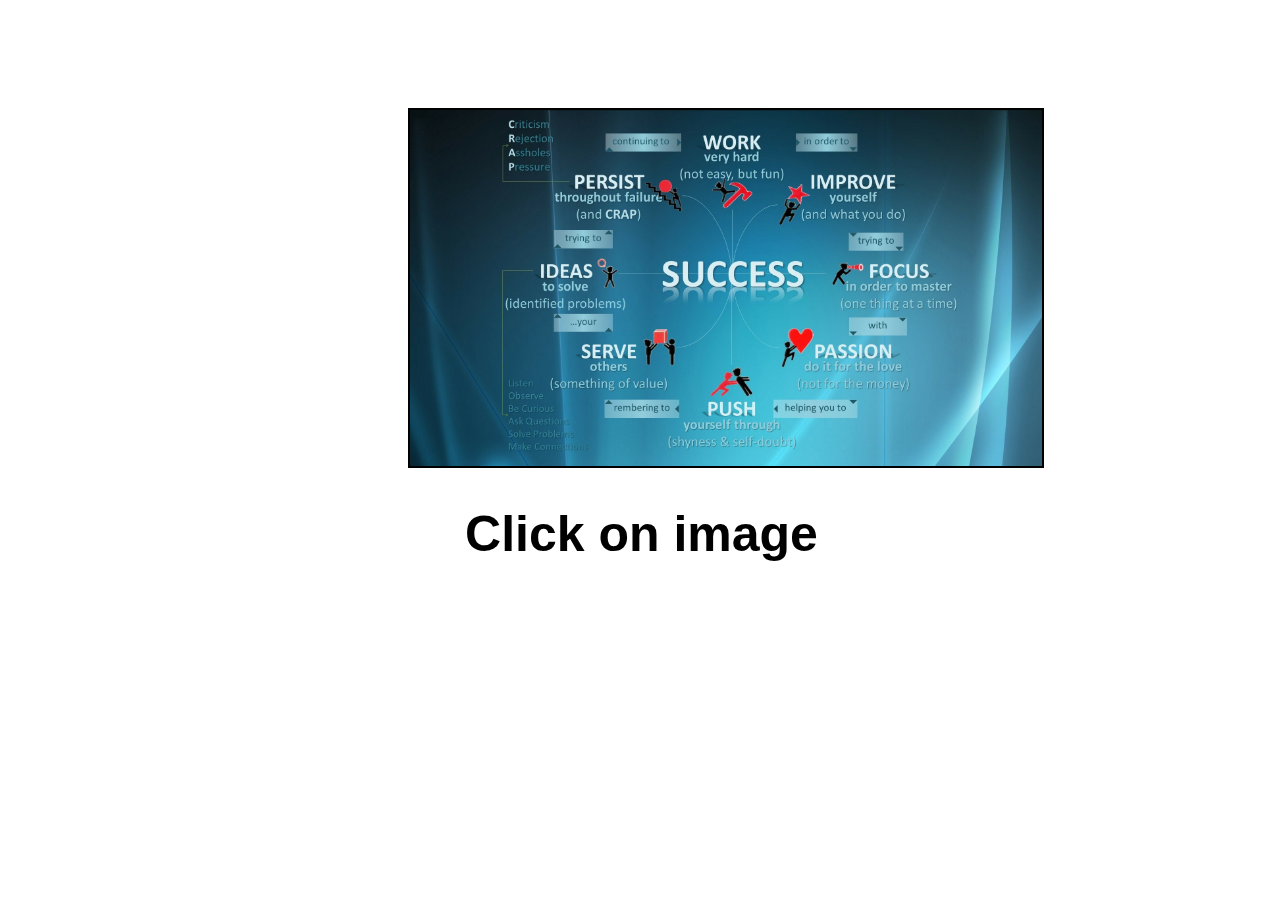
==== success.html @ f26b43fd "Add files via upload" ====
<!DOCTYPE html>
<html lang="en">
  <head>
    <meta charset="UTF-8" />
    <meta name="viewport" content="width=device-width, initial-scale=1.0" />
    <title>Document</title>
    <style>
      img {
        width: 50%;
        margin-left: 400px;
        margin-top: 100px;
        border: 2pt solid black;
      }
      h1 {
        font-family: "Gill Sans", "Gill Sans MT", Calibri, "Trebuchet MS",
          sans-serif;
        font-size: 50px;
        margin-left: 3px;
        text-align: center;
      }
    </style>
  </head>
  <body>
    <a href="you.html"><img src="thumb-1920-419392.jpg" alt="" /></a>
    <h1>Click on image</h1>
  </body>
</html>
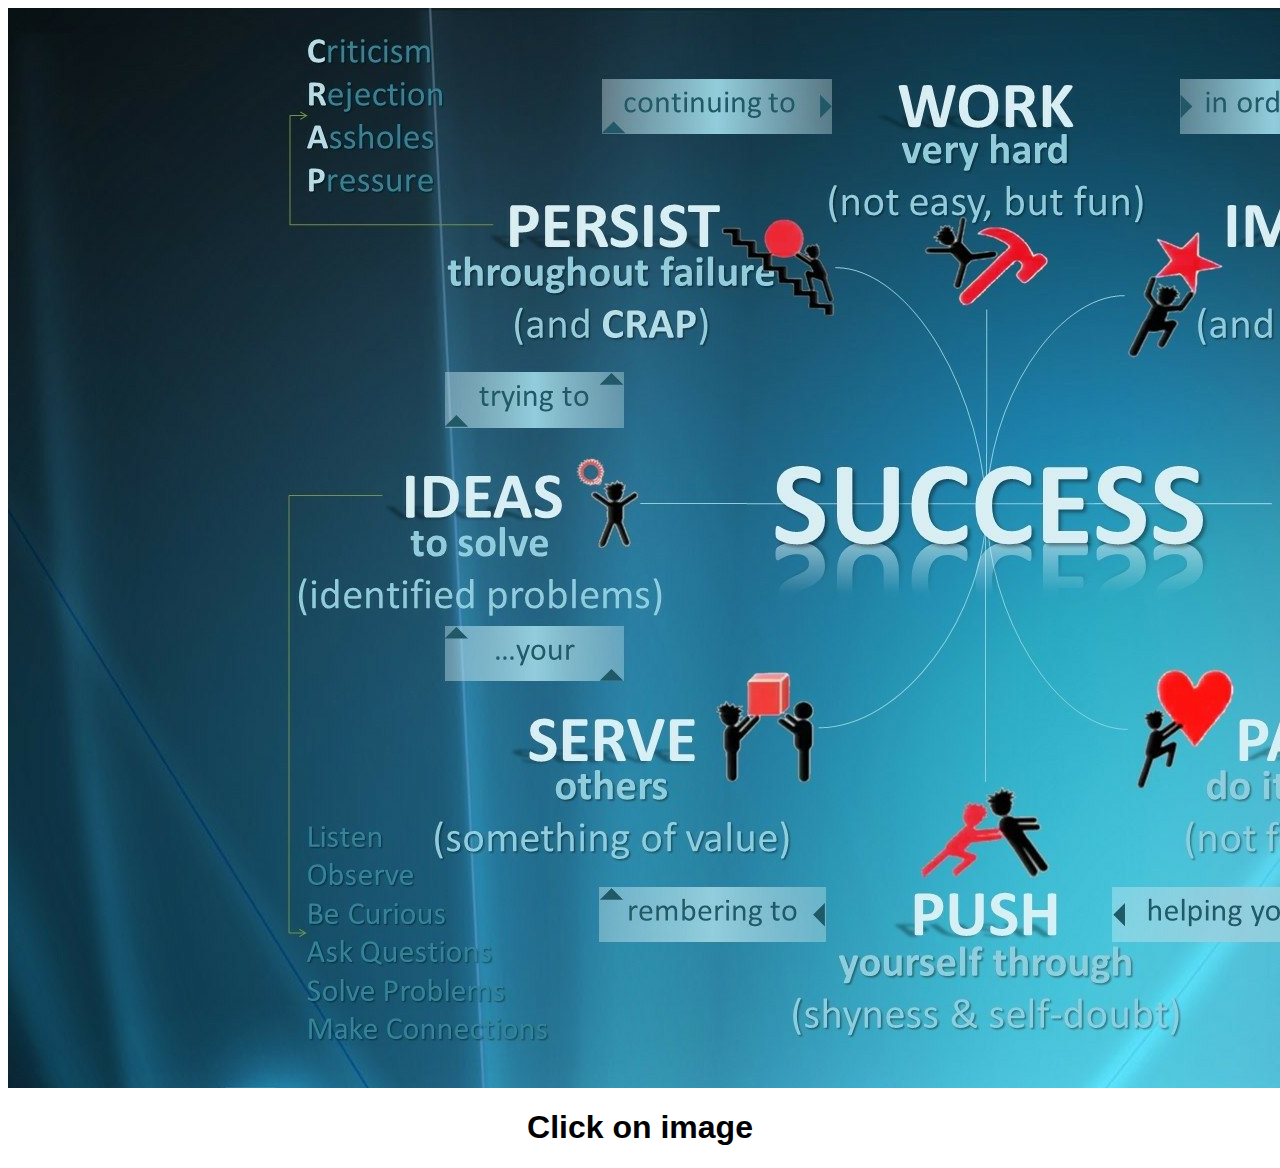
==== commit ff78b764: "Update success.html" ====
--- a/success.html
+++ b/success.html
@@ -5,23 +5,20 @@
     <meta name="viewport" content="width=device-width, initial-scale=1.0" />
     <title>Document</title>
     <style>
-      img {
-        width: 50%;
-        margin-left: 400px;
-        margin-top: 100px;
-        border: 2pt solid black;
+       .imgMain{
+         display: block;
+        margin-left: auto;
+        margin-right: auto;
       }
       h1 {
+        text-align: center;
         font-family: "Gill Sans", "Gill Sans MT", Calibri, "Trebuchet MS",
           sans-serif;
-        font-size: 50px;
-        margin-left: 3px;
-        text-align: center;
       }
     </style>
   </head>
   <body>
-    <a href="you.html"><img src="thumb-1920-419392.jpg" alt="" /></a>
+    <a href="you.html"><img src="thumb-1920-419392.jpg"  class="imgMain" /></a>
     <h1>Click on image</h1>
   </body>
 </html>
